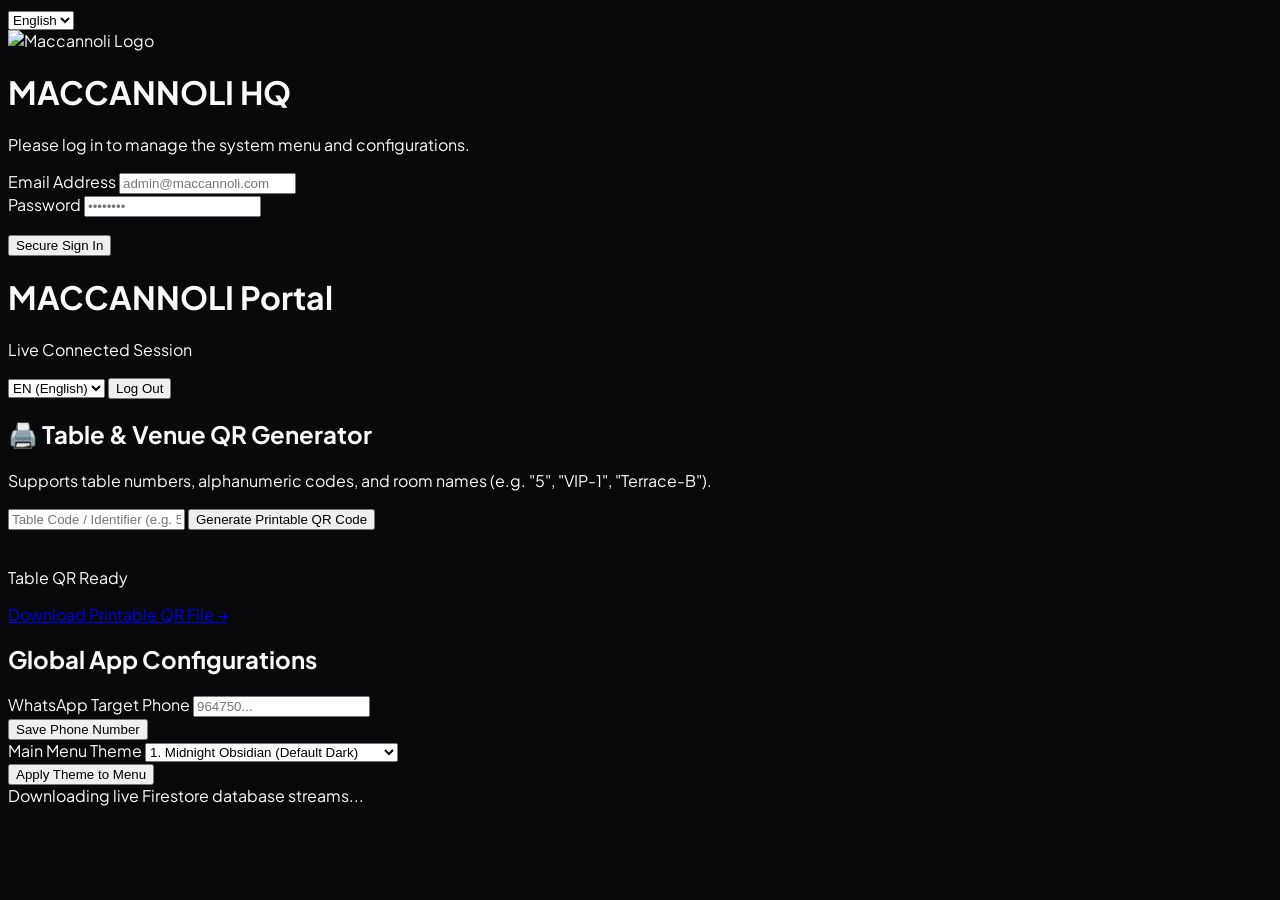
==== admin.html @ 26f7f6ad "Add files via upload" ====
<!DOCTYPE html>
<html lang="en">
<head>
    <meta charset="UTF-8">
    <meta name="viewport" content="width=device-width, initial-scale=1.0">
    <title>Maccannoli • Admin Control Center</title>
    <script src="https://cdn.jsdelivr.net/npm/@tailwindcss/browser@4"></script>
    <link rel="preconnect" href="https://fonts.googleapis.com">
    <link rel="preconnect" href="https://fonts.gstatic.com" crossorigin>
    <link href="https://fonts.googleapis.com/css2?family=Plus+Jakarta+Sans:wght@400;600;700;800&family=Noto+Kufi+Arabic:wght@400;600;800&display=swap" rel="stylesheet">
    <style>
        body { font-family: 'Plus Jakarta Sans', 'Noto Kufi Arabic', sans-serif; background-color: #09090b; color: #fafafa; }
        body[dir="rtl"] { text-align: right; }
        body[dir="rtl"] .text-left { text-align: right; }
        body[dir="rtl"] .text-right { text-align: left; }
    </style>
</head>
<body class="min-h-screen">

    <!-- Auth Overlay -->
    <div id="login-overlay" class="fixed inset-0 bg-zinc-950 flex items-center justify-center p-6 z-50">
        <div class="max-w-sm w-full bg-zinc-900 border border-zinc-800 p-8 rounded-3xl shadow-2xl">
            <div class="flex justify-end mb-2">
                <select id="login-lang-select" onchange="switchAdminLanguage(this.value)" class="bg-zinc-950 border border-zinc-800 text-xs font-bold text-yellow-400 rounded-lg px-2 py-1 outline-none cursor-pointer">
                    <option value="en">English</option>
                    <option value="ku">کوردی</option>
                    <option value="ar">العربية</option>
                </select>
            </div>
            <div class="mx-auto w-16 h-16 rounded-xl overflow-hidden border-2 border-zinc-800 mb-4">
                <img src="IMG_6187.png" alt="Maccannoli Logo" class="w-full h-full object-cover">
            </div>
            <h1 class="text-xl font-black text-yellow-400 tracking-wider mb-2 text-center" id="lbl-login-title">MACCANNOLI HQ</h1>
            <p class="text-xs text-zinc-400 mb-6 text-center" id="lbl-login-subtitle">Please log in to manage the system menu and configurations.</p>
            
            <div class="space-y-4">
                <div>
                    <label class="block text-[10px] uppercase tracking-wider text-zinc-400 mb-1 font-bold" id="lbl-email">Email Address</label>
                    <input type="email" id="login-email" class="w-full bg-zinc-950 border border-zinc-800 rounded-xl px-4 py-3 text-sm focus:outline-none focus:border-yellow-400 text-white" placeholder="admin@maccannoli.com">
                </div>
                <div>
                    <label class="block text-[10px] uppercase tracking-wider text-zinc-400 mb-1 font-bold" id="lbl-password">Password</label>
                    <input type="password" id="login-password" class="w-full bg-zinc-950 border border-zinc-800 rounded-xl px-4 py-3 text-sm focus:outline-none focus:border-yellow-400 text-white" placeholder="••••••••">
                </div>
                <p id="login-error" class="text-xs text-red-400 hidden text-center font-medium"></p>
                <button onclick="handleLogin()" id="login-btn" class="w-full bg-yellow-400 hover:bg-yellow-500 text-black font-extrabold py-3 rounded-xl text-xs tracking-wide transition cursor-pointer">
                    Secure Sign In
                </button>
            </div>
        </div>
    </div>

    <!-- Admin Dashboard Container -->
    <div id="admin-app" class="hidden p-4 md:p-8">
        <div class="max-w-4xl mx-auto">
            
            <header class="flex flex-col sm:flex-row justify-between items-start sm:items-center border-b border-zinc-800 pb-6 mb-8 gap-4">
                <div>
                    <h1 class="text-2xl font-black tracking-wide text-yellow-400" id="lbl-dash-title">MACCANNOLI Portal</h1>
                    <div class="flex items-center gap-2 mt-1">
                        <span class="h-2 w-2 rounded-full bg-green-500 animate-pulse"></span>
                        <p class="text-zinc-500 text-xs" id="lbl-dash-status">Live Connected Session</p>
                    </div>
                </div>
                <div class="flex items-center gap-3">
                    <select id="dash-lang-select" onchange="switchAdminLanguage(this.value)" class="bg-zinc-900 border border-zinc-800 text-xs font-bold text-yellow-400 rounded-xl px-3 py-2 outline-none cursor-pointer">
                        <option value="en">EN (English)</option>
                        <option value="ku">KU (کوردی)</option>
                        <option value="ar">AR (العربية)</option>
                    </select>
                    <button onclick="handleLogout()" id="lbl-logout-btn" class="bg-zinc-900 hover:bg-zinc-800 border border-zinc-800 text-zinc-400 hover:text-zinc-200 text-xs font-bold px-4 py-2 rounded-2xl transition cursor-pointer">
                        Log Out
                    </button>
                </div>
            </header>

            <!-- Table QR Generator -->
            <section class="bg-zinc-950 border border-zinc-900 p-6 rounded-3xl mb-8 space-y-4">
                <h2 class="text-sm font-black uppercase text-yellow-400 tracking-wider" id="lbl-qr-head">🖨️ Table & Venue QR Generator</h2>
                <p class="text-xs text-zinc-500" id="lbl-qr-desc">Supports table numbers, alphanumeric codes, and room names (e.g. "5", "VIP-1", "Terrace-B").</p>
                <div class="flex flex-col sm:flex-row items-center gap-4">
                    <input type="text" id="qr-table-num" placeholder="Table Code / Identifier (e.g. 5 or VIP-1)" class="bg-zinc-900 border border-zinc-800 rounded-xl px-4 py-2.5 text-xs font-bold text-white outline-none w-full sm:w-64">
                    <button onclick="generateTableQR()" id="lbl-qr-gen-btn" class="bg-yellow-400 hover:bg-yellow-500 text-black font-extrabold text-xs px-4 py-2.5 rounded-xl transition cursor-pointer w-full sm:w-auto">Generate Printable QR Code</button>
                </div>
                <div id="qr-display-box" class="hidden items-center gap-4 bg-zinc-900 border border-zinc-800 p-4 rounded-2xl">
                    <img id="qr-image" src="" class="w-24 h-24 rounded-lg bg-white p-1">
                    <div>
                        <p class="text-xs font-bold text-white mb-1" id="qr-title-text">Table QR Ready</p>
                        <p class="text-[11px] text-zinc-400 mb-2" id="qr-url-text"></p>
                        <a id="qr-download-btn" href="#" target="_blank" class="text-[11px] font-bold text-yellow-400 hover:underline">Download Printable QR File →</a>
                    </div>
                </div>
            </section>

            <!-- Global Configurations -->
            <section class="bg-zinc-950 border border-zinc-900 p-6 rounded-3xl mb-8 space-y-4">
                <h2 class="text-sm font-black uppercase text-yellow-400 tracking-wider" id="lbl-cfg-head">Global App Configurations</h2>
                <div class="grid grid-cols-1 md:grid-cols-2 gap-4">
                    <div class="bg-zinc-900 border border-zinc-800 p-4 rounded-2xl flex flex-col justify-between gap-3">
                        <div>
                            <label class="block text-[10px] uppercase font-bold tracking-wider text-zinc-400 mb-1" id="lbl-wa-num">WhatsApp Target Phone</label>
                            <input type="text" id="wa-input" class="bg-zinc-950 border border-zinc-800 rounded-xl px-3 py-2 text-xs font-bold text-white outline-none w-full" placeholder="964750...">
                        </div>
                        <button onclick="updateWhatsAppNumber()" id="lbl-save-wa-btn" class="bg-yellow-400 hover:bg-yellow-500 text-black font-extrabold text-xs px-4 py-2 rounded-xl transition cursor-pointer w-full">Save Phone Number</button>
                    </div>

                    <div class="bg-zinc-900 border border-zinc-800 p-4 rounded-2xl flex flex-col justify-between gap-3">
                        <div>
                            <label class="block text-[10px] uppercase font-bold tracking-wider text-zinc-400 mb-1" id="lbl-theme-head">Main Menu Theme</label>
                            <select id="theme-input" class="bg-zinc-950 border border-zinc-800 text-white text-xs font-bold rounded-xl px-3 py-2 outline-none w-full cursor-pointer">
                                <option value="default">1. Midnight Obsidian (Default Dark)</option>
                                <option value="amber">2. Warm Luxury (Amber & Espresso)</option>
                                <option value="rose">3. Earthy Rose Gold (Deep Rose)</option>
                                <option value="matcha">4. Organic Matcha (Sage Green)</option>
                                <option value="nordic">5. Nordic Slate (Deep Ice Blue)</option>
                                <option value="coral">6. Sunset Coral (Warm Maroon & Pink)</option>
                                <option value="cyberpunk">7. Neon Cyberpunk (Electric Cyan)</option>
                                <option value="light">8. Minimalist Light (Clean White)</option>
                                <option value="espresso">9. Velvet Espresso (Caramel & Roast)</option>
                                <option value="lavender">10. Royal Lavender (Deep Violet)</option>
                            </select>
                        </div>
                        <button onclick="updateThemeChoice()" id="lbl-save-theme-btn" class="bg-yellow-400 hover:bg-yellow-500 text-black font-extrabold text-xs px-4 py-2 rounded-xl transition cursor-pointer w-full">Apply Theme to Menu</button>
                    </div>
                </div>
            </section>

            <div id="loading-fallback" class="text-center py-12 bg-zinc-950 border border-zinc-900 rounded-3xl text-zinc-500 text-sm font-semibold">
                Downloading live Firestore database streams...
            </div>

            <main id="admin-main-container" class="space-y-6 hidden"></main>

        </div>
    </div>

    <!-- Firebase Engine Modules -->
    <script type="module">
        import { initializeApp } from "https://www.gstatic.com/firebasejs/10.7.1/firebase-app.js";
        import { getFirestore, collection, getDocs, doc, getDoc, updateDoc, setDoc } from "https://www.gstatic.com/firebasejs/10.7.1/firebase-firestore.js";
        import { getStorage, ref, uploadBytes, getDownloadURL } from "https://www.gstatic.com/firebasejs/10.7.1/firebase-storage.js";
        import { getAuth, signInWithEmailAndPassword, signOut, onAuthStateChanged } from "https://www.gstatic.com/firebasejs/10.7.1/firebase-auth.js";

        const firebaseConfig = {
            apiKey: "AIzaSyDpMpNyWRP3u6h4N4o2QPpWJ4cbvHtSrvM",
            authDomain: "maccannoli-83c54.firebaseapp.com",
            projectId: "maccannoli-83c54",
            storageBucket: "maccannoli-83c54.firebasestorage.app",
            messagingSenderId: "199923494866",
            appId: "1:199923494866:web:69bd2235d45fccce03220b",
            measurementId: "G-EEMGQ3718G"
        };

        const app = initializeApp(firebaseConfig);
        const db = getFirestore(app);
        const storage = getStorage(app);
        const auth = getAuth(app);

        window.firebaseDB = db;
        window.firebaseStorage = storage;
        window.storageRef = ref;
        window.storageUploadBytes = uploadBytes;
        window.storageGetDownloadURL = getDownloadURL;

        window.firestoreGetDocs = getDocs;
        window.firestoreCollection = collection;
        window.firestoreDoc = doc;
        window.firestoreGetDoc = getDoc;
        window.firestoreUpdateDoc = updateDoc;
        window.firestoreSetDoc = setDoc;

        onAuthStateChanged(auth, (user) => {
            const overlay = document.getElementById("login-overlay");
            const appWrapper = document.getElementById("admin-app");

            if (user) {
                overlay.classList.add("hidden");
                appWrapper.classList.remove("hidden");
                loadAdminDashboardData();
            } else {
                overlay.classList.remove("hidden");
                appWrapper.classList.add("hidden");
                document.getElementById("admin-main-container").classList.add("hidden");
                document.getElementById("loading-fallback").style.display = "block";
            }
        });

        window.handleLogin = async () => {
            const email = document.getElementById("login-email").value.trim();
            const pass = document.getElementById("login-password").value;
            const errBox = document.getElementById("login-error");
            const btn = document.getElementById("login-btn");

            errBox.classList.add("hidden");
            if(!email || !pass) return;

            btn.disabled = true;
            btn.textContent = adminLangPack[currentAdminLang].verifyingToken;

            try {
                await signInWithEmailAndPassword(auth, email, pass);
            } catch (error) {
                errBox.textContent = adminLangPack[currentAdminLang].loginError;
                errBox.classList.remove("hidden");
            } finally {
                btn.disabled = false;
                btn.textContent = adminLangPack[currentAdminLang].loginBtn;
            }
        };

        window.handleLogout = () => signOut(auth);
    </script>

    <script>
        const adminLangPack = {
            en: {
                dir: "ltr",
                loginTitle: "MACCANNOLI HQ",
                loginSub: "Please log in to manage the system menu and configurations.",
                emailLbl: "Email Address",
                passLbl: "Password",
                loginBtn: "Secure Sign In",
                verifyingToken: "Verifying Token...",
                loginError: "Access Denied: Invalid credentials.",
                dashTitle: "MACCANNOLI Portal",
                dashStatus: "Live Connected Session",
                logoutBtn: "Log Out",
                qrHead: "🖨️ Table & Venue QR Generator",
                qrDesc: "Supports table numbers, alphanumeric codes, and room names (e.g. '5', 'VIP-1', 'Terrace-B').",
                qrInputPlace: "Table Code / Identifier (e.g. 5 or VIP-1)",
                qrGenBtn: "Generate Printable QR Code",
                qrTitleReady: "Table QR Ready",
                qrDlBtn: "Download Printable QR File →",
                cfgHead: "Global App Configurations",
                waNumLbl: "WhatsApp Target Phone",
                saveWaBtn: "Save Phone Number",
                themeHeadLbl: "Main Menu Theme",
                saveThemeBtn: "Apply Theme to Menu",
                loadingStreams: "Downloading live Firestore database streams...",
                sortOrderLbl: "Sort Order",
                addItemBtn: "+ Add Item",
                addNewItemHead: "Add New Item to",
                enNamePlace: "English Name",
                kuNamePlace: "Kurdish Name",
                arNamePlace: "Arabic Name",
                pricePlace: "Price (IQD)",
                enDescPlace: "English Description",
                kuDescPlace: "Kurdish Description",
                arDescPlace: "Arabic Description",
                tagsPlace: "Tags comma separated (e.g. Vegan, Nuts)",
                cancelBtn: "Cancel",
                saveItemBtn: "Save Item",
                thItemName: "Item Name",
                thPrice: "Price (IQD)",
                thControls: "Stock & Visibility Controls",
                thActions: "Actions",
                badgeHidden: "👁️ Hidden",
                inStock: "In Stock",
                soldOut: "Sold Out",
                hide: "Hide",
                unhide: "Unhide",
                deleteBtn: "Delete",
                deleteConfirm: "Permanently delete",
                alertValidPrice: "English Name and valid Price required.",
                alertWaSaved: "WhatsApp Target saved!",
                alertThemeSaved: "Theme updated!",
                alertQrEnterTable: "Please enter a table number or code."
            },
            ku: {
                dir: "rtl",
                loginTitle: "داشبۆردی ماکانۆلی",
                loginSub: "تکایە بچۆ ژوورەوە بۆ بەڕێوەبردنی مێنیو و ڕێکخستنەکان.",
                emailLbl: "ئیمەیڵ",
                passLbl: "وشەی تێپەڕ",
                loginBtn: "چوونە ژوورەوە",
                verifyingToken: "پشکنینی زانیارییەکان...",
                loginError: "ڕێگەنەدرا: ئیمەیڵ یان وشەی تێپەڕ هەڵەیە.",
                dashTitle: "پۆڕتاڵی ماکانۆلی",
                dashStatus: "پەیوەندی ڕاستەوخۆ چالاکە",
                logoutBtn: "چوونەدەرەوە",
                qrHead: "🖨️ دروستکەری QR بۆ مێزەکان",
                qrDesc: "پشتیوانی ژمارەی مێز، کۆد و ناوی شوێنەکان دەکات (بۆ نموونە: '5', 'VIP-1', 'تەراس').",
                qrInputPlace: "ژمارە یان کۆدی مێز (بۆ نموونە 5 یان VIP-1)",
                qrGenBtn: "دروستکردنی کۆدی QR",
                qrTitleReady: "کۆدی QR ئامادەیە",
                qrDlBtn: "داگرتنی پەڕگەی QR بۆ چاپ →",
                cfgHead: "ڕێکخستنە گشتییەکان",
                waNumLbl: "ژمارەی واتسئەپی وەرگرتنی داواکاری",
                saveWaBtn: "پاشەکەوتکردنی ژمارە",
                themeHeadLbl: "ڕووکاری مێنیوی سەرەکی",
                saveThemeBtn: "جێبەجێکردنی ڕووکار",
                loadingStreams: "داگرتنی زانیارییەکان لە بنکەی دراوە...",
                sortOrderLbl: "ڕیزبەندی",
                addItemBtn: "+ زیادرکردنی بابەت",
                addNewItemHead: "زیادکردنی بابەتی نوێ بۆ",
                enNamePlace: "ناوی ئینگلیزی",
                kuNamePlace: "ناوی کوردی",
                arNamePlace: "ناوی عەرەبی",
                pricePlace: "نرخ (IQD)",
                enDescPlace: "پێناسی ئینگلیزی",
                kuDescPlace: "پێناسی کوردی",
                arDescPlace: "پێناسی عەرەبی",
                tagsPlace: "تاگەکان بە کۆما جیابکەرەوە (بۆ نموونە: تایبەت، بەتام)",
                cancelBtn: "پەشیمانبوونەوە",
                saveItemBtn: "پاشەکەوتکردنی بابەت",
                thItemName: "ناوی بابەت",
                thPrice: "نرخ (IQD)",
                thControls: "بەڕێوەبردنی بەردەستبوون و شاردنەوە",
                thActions: "کردارەکان",
                badgeHidden: "👁️ شاراوەیە",
                inStock: "بەردەستە",
                soldOut: "تەواوبوو",
                hide: "شاردنەوە",
                unhide: "دەرخستنەوە",
                deleteBtn: "سڕینەوە",
                deleteConfirm: "ئایا دڵنیایت لە سڕینەوەی",
                alertValidPrice: "ناوی ئینگلیزی و نرخی دروست پێویستە.",
                alertWaSaved: "ژمارەی واتسئەپ پاشەکەوت کرا!",
                alertThemeSaved: "ڕووکار نوێکرایەوە!",
                alertQrEnterTable: "تکایە ژمارە یان کۆدی مێز بنووسە."
            },
            ar: {
                dir: "rtl",
                loginTitle: "لوحة تحكم ماكانولي",
                loginSub: "يرجى تسجيل الدخول لإدارة القائمة والإعدادات.",
                emailLbl: "البريد الإلكتروني",
                passLbl: "كلمة المرور",
                loginBtn: "تسجيل الدخول",
                verifyingToken: "جاري التحقق...",
                loginError: "تم رفض الوصول: البيانات غير صحيحة.",
                dashTitle: "بوابة ماكانولي",
                dashStatus: "الجلسة متصلة حالياً",
                logoutBtn: "تسجيل الخروج",
                qrHead: "🖨️ مولد رمز QR للطاولات",
                qrDesc: "يدعم أرقام الطاولات، الأكواد، وأسماء المناطق (مثال: '5'، 'VIP-1'، 'الشرفة').",
                qrInputPlace: "رمز أو رقم الطاولة (مثال: 5 أو VIP-1)",
                qrGenBtn: "إنشاء رمز QR للطباعة",
                qrTitleReady: "رمز QR جاهز",
                qrDlBtn: "تحميل ملف QR للطباعة ←",
                cfgHead: "الإعدادات العامة للبرنامج",
                waNumLbl: "رقم الواتساب لاستلام الطلبات",
                saveWaBtn: "حفظ رقم الهاتف",
                themeHeadLbl: "مظهر القائمة الرئيسية",
                saveThemeBtn: "تطبيق المظهر على القائمة",
                loadingStreams: "جاري تحميل البيانات الحية...",
                sortOrderLbl: "الترتيب",
                addItemBtn: "+ إضافة صنف",
                addNewItemHead: "إضافة صنف جديد إلى",
                enNamePlace: "الاسم بالإنجليزية",
                kuNamePlace: "الاسم بالكردية",
                arNamePlace: "الاسم بالعربية",
                pricePlace: "السعر (د.ع)",
                enDescPlace: "الوصف بالإنجليزية",
                kuDescPlace: "الوصف بالكردية",
                arDescPlace: "الوصف بالعربية",
                tagsPlace: "العلامات مفصولة بفواصل (مثال: نباتي، مكسرات)",
                cancelBtn: "إلغاء",
                saveItemBtn: "حفظ الصنف",
                thItemName: "اسم الصنف",
                thPrice: "السعر (د.ع)",
                thControls: "التحكم بالتوفر والظهور",
                thActions: "الإجراءات",
                badgeHidden: "👁️ مخفي",
                inStock: "متوفر",
                soldOut: "نفذت الكمية",
                hide: "إخفاء",
                unhide: "إظهار",
                deleteBtn: "حذف",
                deleteConfirm: "هل أنت تأكد من حذف",
                alertValidPrice: "الاسم بالإنجليزية والسعر مطلوبان.",
                alertWaSaved: "تم حفظ رقم الواتساب!",
                alertThemeSaved: "تم تحديث المظهر!",
                alertQrEnterTable: "يرجى أدخال رقم أو رمز الطاولة."
            }
        };

        let currentAdminLang = 'en';
        let localDashboardCategories = [];

        function switchAdminLanguage(lang) {
            currentAdminLang = lang;
            const pack = adminLangPack[lang];

            document.body.setAttribute("dir", pack.dir);
            document.getElementById("login-lang-select").value = lang;
            document.getElementById("dash-lang-select").value = lang;

            document.getElementById("lbl-login-title").textContent = pack.loginTitle;
            document.getElementById("lbl-login-subtitle").textContent = pack.loginSub;
            document.getElementById("lbl-email").textContent = pack.emailLbl;
            document.getElementById("lbl-password").textContent = pack.passLbl;
            document.getElementById("login-btn").textContent = pack.loginBtn;

            document.getElementById("lbl-dash-title").textContent = pack.dashTitle;
            document.getElementById("lbl-dash-status").textContent = pack.dashStatus;
            document.getElementById("lbl-logout-btn").textContent = pack.logoutBtn;

            document.getElementById("lbl-qr-head").textContent = pack.qrHead;
            document.getElementById("lbl-qr-desc").textContent = pack.qrDesc;
            document.getElementById("qr-table-num").placeholder = pack.qrInputPlace;
            document.getElementById("lbl-qr-gen-btn").textContent = pack.qrGenBtn;
            document.getElementById("qr-download-btn").textContent = pack.qrDlBtn;

            document.getElementById("lbl-cfg-head").textContent = pack.cfgHead;
            document.getElementById("lbl-wa-num").textContent = pack.waNumLbl;
            document.getElementById("lbl-save-wa-btn").textContent = pack.saveWaBtn;
            document.getElementById("lbl-theme-head").textContent = pack.themeHeadLbl;
            document.getElementById("lbl-save-theme-btn").textContent = pack.saveThemeBtn;
            document.getElementById("loading-fallback").textContent = pack.loadingStreams;

            if (localDashboardCategories.length > 0) {
                renderAdminControlInterface();
            }
        }

        async function loadAdminDashboardData() {
            try {
                const configDocRef = window.firestoreDoc(window.firebaseDB, "settings", "config");
                const configSnap = await window.firestoreGetDoc(configDocRef);
                if (configSnap.exists()) {
                    const data = configSnap.data();
                    document.getElementById("wa-input").value = data.whatsapp_phone || "";
                    document.getElementById("theme-input").value = data.theme || "default";
                }

                const querySnapshot = await window.firestoreGetDocs(window.firestoreCollection(window.firebaseDB, "categories"));
                let categoriesList = [];
                querySnapshot.forEach((doc) => {
                    categoriesList.push({ docId: doc.id, ...doc.data() });
                });

                categoriesList.sort((a, b) => (a.order || 0) - (b.order || 0));
                localDashboardCategories = categoriesList;

                switchAdminLanguage(currentAdminLang);
            } catch (error) {
                console.error("Dashboard failed to retrieve dataset nodes:", error);
            }
        }

        function renderAdminControlInterface() {
            document.getElementById("loading-fallback").style.display = "none";
            const mainContainer = document.getElementById("admin-main-container");
            mainContainer.innerHTML = "";
            mainContainer.classList.remove("hidden");

            const pack = adminLangPack[currentAdminLang];

            localDashboardCategories.forEach((category, catIndex) => {
                const catBox = document.createElement("section");
                catBox.className = "bg-zinc-950 border border-zinc-900 rounded-3xl p-6 shadow-xl mb-6";

                const categoryDisplayName = currentAdminLang === 'ku' ? (category.name_ku || category.name_en) : (currentAdminLang === 'ar' ? (category.name_ar || category.name_en) : category.name_en);

                let headerBlock = `
                    <div class="flex flex-col sm:flex-row items-start sm:items-center justify-between border-b border-zinc-900 pb-4 mb-4 gap-4">
                        <div class="flex items-center gap-3">
                            ${category.image ? `<img src="${category.image}" class="w-10 h-10 rounded-xl object-cover border border-zinc-800">` : ""}
                            <div>
                                <h2 class="text-base font-black text-white">${categoryDisplayName} <span class="text-zinc-600 text-xs font-normal">(${category.docId})</span></h2>
                                <p class="text-xs text-zinc-500">${category.name_en} • ${category.name_ar || ''} • ${category.name_ku || ''}</p>
                            </div>
                        </div>
                        <div class="flex items-center gap-2">
                            <label class="text-[10px] text-zinc-500 uppercase font-bold">${pack.sortOrderLbl}</label>
                            <input type="number" value="${category.order || 0}" onchange="updateCategoryOrder(${catIndex}, this.value)" class="w-12 bg-zinc-900 border border-zinc-800 text-xs font-bold text-yellow-400 text-center rounded-lg py-1">
                            <button onclick="toggleNewItemForm('${category.docId}')" class="bg-zinc-900 hover:bg-zinc-800 text-yellow-400 font-bold text-xs px-3 py-1.5 rounded-xl border border-zinc-800 transition cursor-pointer">
                                ${pack.addItemBtn}
                            </button>
                        </div>
                    </div>`;

                let newItemFormBlock = `
                    <div id="form-new-${category.docId}" class="hidden bg-zinc-900/40 border border-zinc-900 rounded-2xl p-4 mb-4 space-y-3">
                        <p class="text-[11px] uppercase font-bold tracking-wider text-yellow-400/80">${pack.addNewItemHead} ${categoryDisplayName}</p>
                        <div class="grid grid-cols-1 sm:grid-cols-4 gap-2">
                            <input type="text" id="add-en-${category.docId}" placeholder="${pack.enNamePlace}" class="bg-zinc-950 border border-zinc-800 rounded-lg px-3 py-1.5 text-xs text-white outline-none">
                            <input type="text" id="add-ku-${category.docId}" placeholder="${pack.kuNamePlace}" class="bg-zinc-950 border border-zinc-800 rounded-lg px-3 py-1.5 text-xs text-white outline-none text-right">
                            <input type="text" id="add-ar-${category.docId}" placeholder="${pack.arNamePlace}" class="bg-zinc-950 border border-zinc-800 rounded-lg px-3 py-1.5 text-xs text-white outline-none text-right">
                            <input type="number" id="add-price-${category.docId}" placeholder="${pack.pricePlace}" class="bg-zinc-950 border border-zinc-800 rounded-lg px-3 py-1.5 text-xs text-yellow-400 font-bold outline-none">
                        </div>
                        <div class="grid grid-cols-1 sm:grid-cols-3 gap-2">
                            <input type="text" id="add-desc-en-${category.docId}" placeholder="${pack.enDescPlace}" class="bg-zinc-950 border border-zinc-800 rounded-lg px-3 py-1.5 text-xs text-white outline-none">
                            <input type="text" id="add-desc-ku-${category.docId}" placeholder="${pack.kuDescPlace}" class="bg-zinc-950 border border-zinc-800 rounded-lg px-3 py-1.5 text-xs text-white outline-none text-right">
                            <input type="text" id="add-desc-ar-${category.docId}" placeholder="${pack.arDescPlace}" class="bg-zinc-950 border border-zinc-800 rounded-lg px-3 py-1.5 text-xs text-white outline-none text-right">
                        </div>
                        <input type="text" id="add-tags-${category.docId}" placeholder="${pack.tagsPlace}" class="bg-zinc-950 border border-zinc-800 rounded-lg px-3 py-1.5 text-xs text-white outline-none w-full">
                        <div class="flex justify-end gap-2 text-xs">
                            <button onclick="toggleNewItemForm('${category.docId}')" class="bg-transparent text-zinc-500 px-3 py-1.5 rounded-lg">${pack.cancelBtn}</button>
                            <button onclick="submitNewItem('${catIndex}', '${category.docId}')" class="bg-yellow-400 text-black font-extrabold px-4 py-1.5 rounded-lg">${pack.saveItemBtn}</button>
                        </div>
                    </div>`;

                let itemsTableBlock = `<div class="overflow-x-auto"><table class="w-full text-left border-collapse text-xs">
                    <thead>
                        <tr class="border-b border-zinc-900 text-zinc-500 uppercase tracking-wider font-bold">
                            <th class="py-2 pr-2">${pack.thItemName}</th>
                            <th class="py-2 pr-2 w-28">${pack.thPrice}</th>
                            <th class="py-2 text-center w-64">${pack.thControls}</th>
                            <th class="py-2 text-center w-24">${pack.thActions}</th>
                        </tr>
                    </thead>
                    <tbody>`;

                if (category.items && Array.isArray(category.items)) {
                    category.items.forEach((item, itemIndex) => {
                        const isSoldOut = item.outOfStock === true;
                        const isHidden = item.hidden === true;

                        const itemPrimaryName = currentAdminLang === 'ku' ? (item.name_ku || item.name_en) : (currentAdminLang === 'ar' ? (item.name_ar || item.name_en) : item.name_en);
                        const itemDesc = currentAdminLang === 'ku' ? (item.desc_ku || item.desc_en) : (currentAdminLang === 'ar' ? (item.desc_ar || item.desc_en) : item.desc_en);

                        itemsTableBlock += `
                            <tr class="border-b border-zinc-900/50 hover:bg-zinc-900/20 ${isHidden ? 'opacity-40' : ''}">
                                <td class="py-3 pr-2">
                                    <div class="flex items-center gap-2">
                                        <p class="font-semibold text-zinc-200">${itemPrimaryName}</p>
                                        ${isHidden ? `<span class="bg-purple-500/20 text-purple-400 font-bold text-[9px] px-1.5 py-0.5 rounded border border-purple-500/30">${pack.badgeHidden}</span>` : ''}
                                    </div>
                                    <p class="text-[10px] text-zinc-500">${itemDesc || ''}</p>
                                </td>
                                <td class="py-3 pr-2">
                                    <input type="number" value="${item.price}" 
                                        onchange="updateItemPrice(${catIndex}, ${itemIndex}, this.value)" 
                                        class="w-full bg-zinc-900 border border-zinc-800 rounded-lg px-2 py-1 text-yellow-400 font-bold outline-none">
                                </td>
                                <td class="py-3 text-center flex justify-center items-center gap-1.5">
                                    <button onclick="toggleSoldOutStatus(${catIndex}, ${itemIndex}, ${isSoldOut})" 
                                        class="px-2.5 py-1 rounded-md text-[10px] font-black uppercase transition ${isSoldOut ? 'bg-red-500/20 text-red-400 border border-red-500/30' : 'bg-green-500/10 text-green-400 border border-green-500/20'}">
                                        ${isSoldOut ? pack.soldOut : pack.inStock}
                                    </button>
                                    <button onclick="toggleItemVisibility(${catIndex}, ${itemIndex}, ${isHidden})" 
                                        class="px-2.5 py-1 rounded-md text-[10px] font-black uppercase transition ${isHidden ? 'bg-purple-500/20 text-purple-300 border border-purple-500/30' : 'bg-zinc-800 text-zinc-300 border border-zinc-700'}">
                                        ${isHidden ? pack.unhide : pack.hide}
                                    </button>
                                </td>
                                <td class="py-3 text-center">
                                    <button onclick="deleteItemRow(${catIndex}, ${itemIndex}, '${item.name_en.replace(/'/g, "\\'")}')" 
                                        class="px-2 py-1 rounded-md text-[10px] font-black uppercase border border-red-900/40 bg-zinc-950 text-red-500 hover:bg-red-950/80 transition">
                                        ${pack.deleteBtn}
                                    </button>
                                </td>
                            </tr>`;
                    });
                }

                itemsTableBlock += `</tbody></table></div>`;
                catBox.innerHTML = headerBlock + newItemFormBlock + itemsTableBlock;
                mainContainer.appendChild(catBox);
            });
        }

        function toggleNewItemForm(docId) {
            document.getElementById(`form-new-${docId}`).classList.toggle("hidden");
        }

        async function submitNewItem(catIndex, docId) {
            const pack = adminLangPack[currentAdminLang];
            const targetCat = localDashboardCategories[catIndex];
            const nameEn = document.getElementById(`add-en-${docId}`).value.trim();
            const nameKu = document.getElementById(`add-ku-${docId}`).value.trim();
            const nameAr = document.getElementById(`add-ar-${docId}`).value.trim();
            const priceVal = parseFloat(document.getElementById(`add-price-${docId}`).value);
            
            const descEn = document.getElementById(`add-desc-en-${docId}`).value.trim();
            const descKu = document.getElementById(`add-desc-ku-${docId}`).value.trim();
            const descAr = document.getElementById(`add-desc-ar-${docId}`).value.trim();
            const tagsRaw = document.getElementById(`add-tags-${docId}`).value.trim();

            if (!nameEn || isNaN(priceVal)) return alert(pack.alertValidPrice);

            const tagsArray = tagsRaw ? tagsRaw.split(",").map(t => t.trim()) : [];

            const newItem = {
                name_en: nameEn, name_ku: nameKu || nameEn, name_ar: nameAr || nameEn,
                price: priceVal, 
                desc_en: descEn, desc_ku: descKu || descEn, desc_ar: descAr || descEn,
                tags: tagsArray, outOfStock: false, hidden: false
            };

            if(!targetCat.items) targetCat.items = [];
            targetCat.items.push(newItem);

            const docRef = window.firestoreDoc(window.firebaseDB, "categories", docId);
            await window.firestoreUpdateDoc(docRef, { items: targetCat.items });
            renderAdminControlInterface();
        }

        async function toggleSoldOutStatus(catIndex, itemIndex, currentStatus) {
            const targetCat = localDashboardCategories[catIndex];
            targetCat.items[itemIndex].outOfStock = !currentStatus;

            const docRef = window.firestoreDoc(window.firebaseDB, "categories", targetCat.docId);
            await window.firestoreUpdateDoc(docRef, { items: targetCat.items });
            renderAdminControlInterface();
        }

        async function toggleItemVisibility(catIndex, itemIndex, currentHiddenState) {
            const targetCat = localDashboardCategories[catIndex];
            targetCat.items[itemIndex].hidden = !currentHiddenState;

            const docRef = window.firestoreDoc(window.firebaseDB, "categories", targetCat.docId);
            await window.firestoreUpdateDoc(docRef, { items: targetCat.items });
            renderAdminControlInterface();
        }

        async function updateCategoryOrder(catIndex, newOrder) {
            const targetCat = localDashboardCategories[catIndex];
            const orderVal = parseInt(newOrder) || 0;
            targetCat.order = orderVal;

            const docRef = window.firestoreDoc(window.firebaseDB, "categories", targetCat.docId);
            await window.firestoreUpdateDoc(docRef, { order: orderVal });
        }

        async function deleteItemRow(catIndex, itemIndex, itemName) {
            const pack = adminLangPack[currentAdminLang];
            if (confirm(`${pack.deleteConfirm} "${itemName}"?`)) {
                const targetCat = localDashboardCategories[catIndex];
                targetCat.items.splice(itemIndex, 1);
                const docRef = window.firestoreDoc(window.firebaseDB, "categories", targetCat.docId);
                await window.firestoreUpdateDoc(docRef, { items: targetCat.items });
                renderAdminControlInterface();
            }
        }

        async function updateWhatsAppNumber() {
            const pack = adminLangPack[currentAdminLang];
            const val = document.getElementById("wa-input").value.trim();
            const configDocRef = window.firestoreDoc(window.firebaseDB, "settings", "config");
            await window.firestoreSetDoc(configDocRef, { whatsapp_phone: val }, { merge: true });
            alert(pack.alertWaSaved);
        }

        async function updateThemeChoice() {
            const pack = adminLangPack[currentAdminLang];
            const selectedTheme = document.getElementById("theme-input").value;
            const configDocRef = window.firestoreDoc(window.firebaseDB, "settings", "config");
            await window.firestoreSetDoc(configDocRef, { theme: selectedTheme }, { merge: true });
            alert(pack.alertThemeSaved);
        }

        async function updateItemPrice(catIndex, itemIndex, newPrice) {
            const targetCat = localDashboardCategories[catIndex];
            targetCat.items[itemIndex].price = parseFloat(newPrice) || 0;
            const docRef = window.firestoreDoc(window.firebaseDB, "categories", targetCat.docId);
            await window.firestoreUpdateDoc(docRef, { items: targetCat.items });
        }

        function generateTableQR() {
            const pack = adminLangPack[currentAdminLang];
            const rawIdentifier = document.getElementById("qr-table-num").value.trim();
            if(!rawIdentifier) return alert(pack.alertQrEnterTable);

            const fullUrl = `${window.location.origin}/index.html?table=${encodeURIComponent(rawIdentifier)}`;
            const qrApiUrl = `https://api.qrserver.com/v1/create-qr-code/?size=300x300&data=${encodeURIComponent(fullUrl)}`;

            document.getElementById("qr-image").src = qrApiUrl;
            document.getElementById("qr-title-text").textContent = `${pack.qrTitleReady} (${rawIdentifier})`;
            document.getElementById("qr-url-text").textContent = fullUrl;
            document.getElementById("qr-download-btn").href = qrApiUrl;
            document.getElementById("qr-display-box").classList.remove("hidden");
            document.getElementById("qr-display-box").classList.add("flex");
        }
    </script>
</body>
</html>
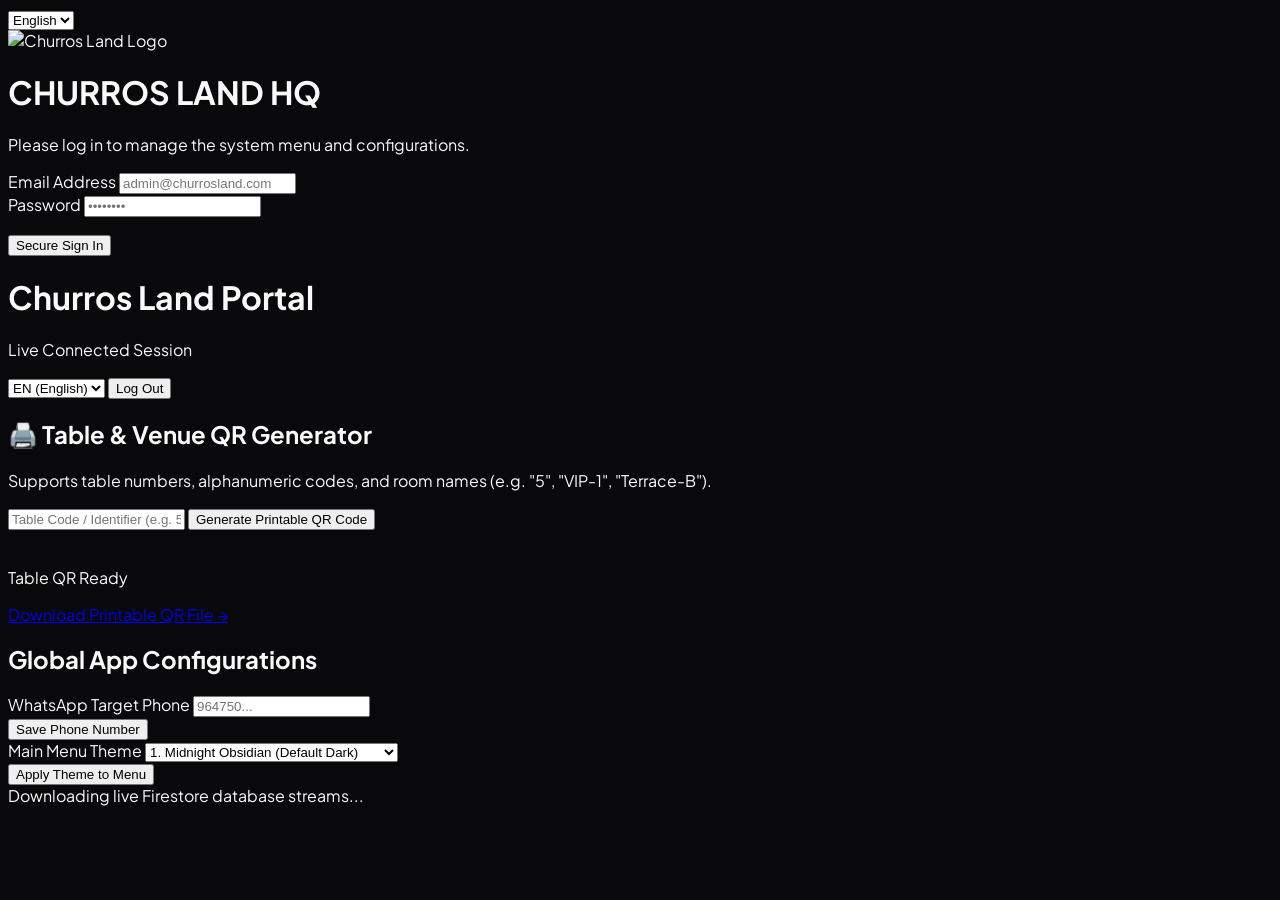
==== commit 6aade48c: "Update branding from Maccannoli to Churros Land" ====
--- a/admin.html
+++ b/admin.html
@@ -3,7 +3,7 @@
 <head>
     <meta charset="UTF-8">
     <meta name="viewport" content="width=device-width, initial-scale=1.0">
-    <title>Maccannoli • Admin Control Center</title>
+    <title>Churros Land • Admin Control Center</title>
     <script src="https://cdn.jsdelivr.net/npm/@tailwindcss/browser@4"></script>
     <link rel="preconnect" href="https://fonts.googleapis.com">
     <link rel="preconnect" href="https://fonts.gstatic.com" crossorigin>
@@ -28,15 +28,15 @@
                 </select>
             </div>
             <div class="mx-auto w-16 h-16 rounded-xl overflow-hidden border-2 border-zinc-800 mb-4">
-                <img src="IMG_6187.png" alt="Maccannoli Logo" class="w-full h-full object-cover">
+                <img src="IMG_6187.png" alt="Churros Land Logo" class="w-full h-full object-cover">
             </div>
-            <h1 class="text-xl font-black text-yellow-400 tracking-wider mb-2 text-center" id="lbl-login-title">MACCANNOLI HQ</h1>
+            <h1 class="text-xl font-black text-yellow-400 tracking-wider mb-2 text-center" id="lbl-login-title">CHURROS LAND HQ</h1>
             <p class="text-xs text-zinc-400 mb-6 text-center" id="lbl-login-subtitle">Please log in to manage the system menu and configurations.</p>
             
             <div class="space-y-4">
                 <div>
                     <label class="block text-[10px] uppercase tracking-wider text-zinc-400 mb-1 font-bold" id="lbl-email">Email Address</label>
-                    <input type="email" id="login-email" class="w-full bg-zinc-950 border border-zinc-800 rounded-xl px-4 py-3 text-sm focus:outline-none focus:border-yellow-400 text-white" placeholder="admin@maccannoli.com">
+                    <input type="email" id="login-email" class="w-full bg-zinc-950 border border-zinc-800 rounded-xl px-4 py-3 text-sm focus:outline-none focus:border-yellow-400 text-white" placeholder="admin@churrosland.com">
                 </div>
                 <div>
                     <label class="block text-[10px] uppercase tracking-wider text-zinc-400 mb-1 font-bold" id="lbl-password">Password</label>
@@ -56,7 +56,7 @@
             
             <header class="flex flex-col sm:flex-row justify-between items-start sm:items-center border-b border-zinc-800 pb-6 mb-8 gap-4">
                 <div>
-                    <h1 class="text-2xl font-black tracking-wide text-yellow-400" id="lbl-dash-title">MACCANNOLI Portal</h1>
+                    <h1 class="text-2xl font-black tracking-wide text-yellow-400" id="lbl-dash-title">Churros Land Portal</h1>
                     <div class="flex items-center gap-2 mt-1">
                         <span class="h-2 w-2 rounded-full bg-green-500 animate-pulse"></span>
                         <p class="text-zinc-500 text-xs" id="lbl-dash-status">Live Connected Session</p>
@@ -215,14 +215,14 @@
         const adminLangPack = {
             en: {
                 dir: "ltr",
-                loginTitle: "MACCANNOLI HQ",
+                loginTitle: "CHURROS LAND HQ",
                 loginSub: "Please log in to manage the system menu and configurations.",
                 emailLbl: "Email Address",
                 passLbl: "Password",
                 loginBtn: "Secure Sign In",
                 verifyingToken: "Verifying Token...",
                 loginError: "Access Denied: Invalid credentials.",
-                dashTitle: "MACCANNOLI Portal",
+                dashTitle: "Churros Land Portal",
                 dashStatus: "Live Connected Session",
                 logoutBtn: "Log Out",
                 qrHead: "🖨️ Table & Venue QR Generator",
@@ -268,14 +268,14 @@
             },
             ku: {
                 dir: "rtl",
-                loginTitle: "داشبۆردی ماکانۆلی",
+                loginTitle: "داشبۆردی چۆرۆس لاند",
                 loginSub: "تکایە بچۆ ژوورەوە بۆ بەڕێوەبردنی مێنیو و ڕێکخستنەکان.",
                 emailLbl: "ئیمەیڵ",
                 passLbl: "وشەی تێپەڕ",
                 loginBtn: "چوونە ژوورەوە",
                 verifyingToken: "پشکنینی زانیارییەکان...",
                 loginError: "ڕێگەنەدرا: ئیمەیڵ یان وشەی تێپەڕ هەڵەیە.",
-                dashTitle: "پۆڕتاڵی ماکانۆلی",
+                dashTitle: "پۆڕتاڵی چۆرۆس لاند",
                 dashStatus: "پەیوەندی ڕاستەوخۆ چالاکە",
                 logoutBtn: "چوونەدەرەوە",
                 qrHead: "🖨️ دروستکەری QR بۆ مێزەکان",
@@ -321,14 +321,14 @@
             },
             ar: {
                 dir: "rtl",
-                loginTitle: "لوحة تحكم ماكانولي",
+                loginTitle: "لوحة تحكم تشوروز لاند",
                 loginSub: "يرجى تسجيل الدخول لإدارة القائمة والإعدادات.",
                 emailLbl: "البريد الإلكتروني",
                 passLbl: "كلمة المرور",
                 loginBtn: "تسجيل الدخول",
                 verifyingToken: "جاري التحقق...",
                 loginError: "تم رفض الوصول: البيانات غير صحيحة.",
-                dashTitle: "بوابة ماكانولي",
+                dashTitle: "بوابة تشوروز لاند",
                 dashStatus: "الجلسة متصلة حالياً",
                 logoutBtn: "تسجيل الخروج",
                 qrHead: "🖨️ مولد رمز QR للطاولات",
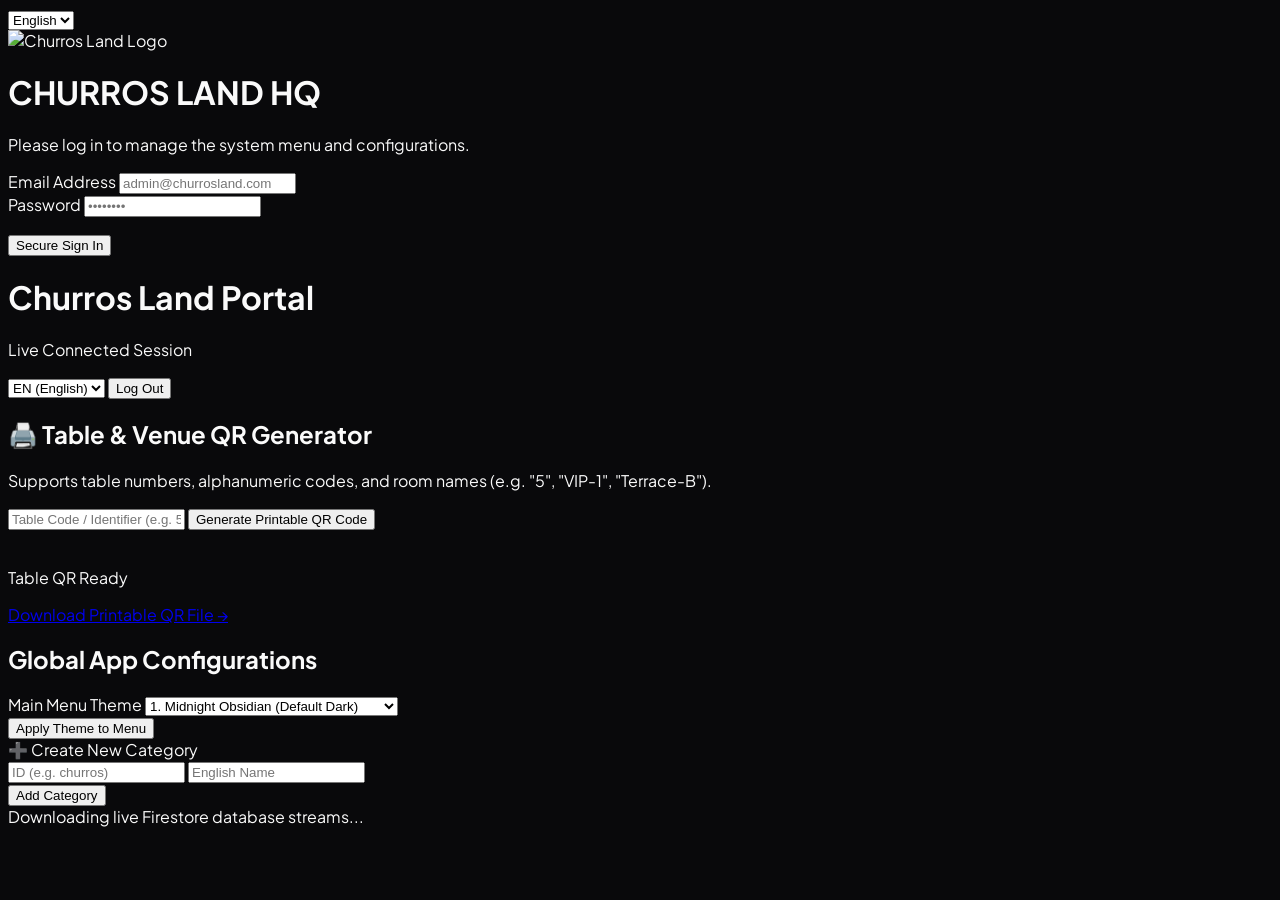
==== commit 3a173f0e: "Refactor admin settings and add category creation Removed WhatsApp number input and related function" ====
--- a/admin.html
+++ b/admin.html
@@ -23,7 +23,6 @@
             <div class="flex justify-end mb-2">
                 <select id="login-lang-select" onchange="switchAdminLanguage(this.value)" class="bg-zinc-950 border border-zinc-800 text-xs font-bold text-yellow-400 rounded-lg px-2 py-1 outline-none cursor-pointer">
                     <option value="en">English</option>
-                    <option value="ku">کوردی</option>
                     <option value="ar">العربية</option>
                 </select>
             </div>
@@ -65,7 +64,6 @@
                 <div class="flex items-center gap-3">
                     <select id="dash-lang-select" onchange="switchAdminLanguage(this.value)" class="bg-zinc-900 border border-zinc-800 text-xs font-bold text-yellow-400 rounded-xl px-3 py-2 outline-none cursor-pointer">
                         <option value="en">EN (English)</option>
-                        <option value="ku">KU (کوردی)</option>
                         <option value="ar">AR (العربية)</option>
                     </select>
                     <button onclick="handleLogout()" id="lbl-logout-btn" class="bg-zinc-900 hover:bg-zinc-800 border border-zinc-800 text-zinc-400 hover:text-zinc-200 text-xs font-bold px-4 py-2 rounded-2xl transition cursor-pointer">
@@ -96,14 +94,6 @@
             <section class="bg-zinc-950 border border-zinc-900 p-6 rounded-3xl mb-8 space-y-4">
                 <h2 class="text-sm font-black uppercase text-yellow-400 tracking-wider" id="lbl-cfg-head">Global App Configurations</h2>
                 <div class="grid grid-cols-1 md:grid-cols-2 gap-4">
-                    <div class="bg-zinc-900 border border-zinc-800 p-4 rounded-2xl flex flex-col justify-between gap-3">
-                        <div>
-                            <label class="block text-[10px] uppercase font-bold tracking-wider text-zinc-400 mb-1" id="lbl-wa-num">WhatsApp Target Phone</label>
-                            <input type="text" id="wa-input" class="bg-zinc-950 border border-zinc-800 rounded-xl px-3 py-2 text-xs font-bold text-white outline-none w-full" placeholder="964750...">
-                        </div>
-                        <button onclick="updateWhatsAppNumber()" id="lbl-save-wa-btn" class="bg-yellow-400 hover:bg-yellow-500 text-black font-extrabold text-xs px-4 py-2 rounded-xl transition cursor-pointer w-full">Save Phone Number</button>
-                    </div>
-
                     <div class="bg-zinc-900 border border-zinc-800 p-4 rounded-2xl flex flex-col justify-between gap-3">
                         <div>
                             <label class="block text-[10px] uppercase font-bold tracking-wider text-zinc-400 mb-1" id="lbl-theme-head">Main Menu Theme</label>
@@ -122,6 +112,17 @@
                         </div>
                         <button onclick="updateThemeChoice()" id="lbl-save-theme-btn" class="bg-yellow-400 hover:bg-yellow-500 text-black font-extrabold text-xs px-4 py-2 rounded-xl transition cursor-pointer w-full">Apply Theme to Menu</button>
                     </div>
+
+                    <div class="bg-zinc-900 border border-zinc-800 p-4 rounded-2xl flex flex-col justify-between gap-3">
+                        <div>
+                            <label class="block text-[10px] uppercase font-bold tracking-wider text-zinc-400 mb-1" id="lbl-new-cat-head">➕ Create New Category</label>
+                            <div class="grid grid-cols-2 gap-2 mt-1">
+                                <input type="text" id="new-cat-id" placeholder="ID (e.g. churros)" class="bg-zinc-950 border border-zinc-800 rounded-xl px-3 py-2 text-xs font-bold text-white outline-none">
+                                <input type="text" id="new-cat-en" placeholder="English Name" class="bg-zinc-950 border border-zinc-800 rounded-xl px-3 py-2 text-xs font-bold text-white outline-none">
+                            </div>
+                        </div>
+                        <button onclick="createNewCategory()" id="lbl-create-cat-btn" class="bg-yellow-400 hover:bg-yellow-500 text-black font-extrabold text-xs px-4 py-2 rounded-xl transition cursor-pointer w-full">Add Category</button>
+                    </div>
                 </div>
             </section>
 
@@ -137,7 +138,7 @@
     <!-- Firebase Engine Modules -->
     <script type="module">
         import { initializeApp } from "https://www.gstatic.com/firebasejs/10.7.1/firebase-app.js";
-        import { getFirestore, collection, getDocs, doc, getDoc, updateDoc, setDoc } from "https://www.gstatic.com/firebasejs/10.7.1/firebase-firestore.js";
+        import { getFirestore, collection, getDocs, doc, getDoc, updateDoc, setDoc, deleteDoc } from "https://www.gstatic.com/firebasejs/10.7.1/firebase-firestore.js";
         import { getStorage, ref, uploadBytes, getDownloadURL } from "https://www.gstatic.com/firebasejs/10.7.1/firebase-storage.js";
         import { getAuth, signInWithEmailAndPassword, signOut, onAuthStateChanged } from "https://www.gstatic.com/firebasejs/10.7.1/firebase-auth.js";
 
@@ -168,6 +169,7 @@
         window.firestoreGetDoc = getDoc;
         window.firestoreUpdateDoc = updateDoc;
         window.firestoreSetDoc = setDoc;
+        window.firestoreDeleteDoc = deleteDoc;
 
         onAuthStateChanged(auth, (user) => {
             const overlay = document.getElementById("login-overlay");
@@ -232,20 +234,19 @@
                 qrTitleReady: "Table QR Ready",
                 qrDlBtn: "Download Printable QR File →",
                 cfgHead: "Global App Configurations",
-                waNumLbl: "WhatsApp Target Phone",
-                saveWaBtn: "Save Phone Number",
                 themeHeadLbl: "Main Menu Theme",
                 saveThemeBtn: "Apply Theme to Menu",
+                newCatHead: "➕ Create New Category",
+                createCatBtn: "Add Category",
+                deleteCatBtn: "🗑️ Delete Category",
                 loadingStreams: "Downloading live Firestore database streams...",
                 sortOrderLbl: "Sort Order",
                 addItemBtn: "+ Add Item",
                 addNewItemHead: "Add New Item to",
                 enNamePlace: "English Name",
-                kuNamePlace: "Kurdish Name",
                 arNamePlace: "Arabic Name",
                 pricePlace: "Price (IQD)",
                 enDescPlace: "English Description",
-                kuDescPlace: "Kurdish Description",
                 arDescPlace: "Arabic Description",
                 tagsPlace: "Tags comma separated (e.g. Vegan, Nuts)",
                 cancelBtn: "Cancel",
@@ -262,62 +263,10 @@
                 deleteBtn: "Delete",
                 deleteConfirm: "Permanently delete",
                 alertValidPrice: "English Name and valid Price required.",
-                alertWaSaved: "WhatsApp Target saved!",
                 alertThemeSaved: "Theme updated!",
-                alertQrEnterTable: "Please enter a table number or code."
-            },
-            ku: {
-                dir: "rtl",
-                loginTitle: "داشبۆردی چۆرۆس لاند",
-                loginSub: "تکایە بچۆ ژوورەوە بۆ بەڕێوەبردنی مێنیو و ڕێکخستنەکان.",
-                emailLbl: "ئیمەیڵ",
-                passLbl: "وشەی تێپەڕ",
-                loginBtn: "چوونە ژوورەوە",
-                verifyingToken: "پشکنینی زانیارییەکان...",
-                loginError: "ڕێگەنەدرا: ئیمەیڵ یان وشەی تێپەڕ هەڵەیە.",
-                dashTitle: "پۆڕتاڵی چۆرۆس لاند",
-                dashStatus: "پەیوەندی ڕاستەوخۆ چالاکە",
-                logoutBtn: "چوونەدەرەوە",
-                qrHead: "🖨️ دروستکەری QR بۆ مێزەکان",
-                qrDesc: "پشتیوانی ژمارەی مێز، کۆد و ناوی شوێنەکان دەکات (بۆ نموونە: '5', 'VIP-1', 'تەراس').",
-                qrInputPlace: "ژمارە یان کۆدی مێز (بۆ نموونە 5 یان VIP-1)",
-                qrGenBtn: "دروستکردنی کۆدی QR",
-                qrTitleReady: "کۆدی QR ئامادەیە",
-                qrDlBtn: "داگرتنی پەڕگەی QR بۆ چاپ →",
-                cfgHead: "ڕێکخستنە گشتییەکان",
-                waNumLbl: "ژمارەی واتسئەپی وەرگرتنی داواکاری",
-                saveWaBtn: "پاشەکەوتکردنی ژمارە",
-                themeHeadLbl: "ڕووکاری مێنیوی سەرەکی",
-                saveThemeBtn: "جێبەجێکردنی ڕووکار",
-                loadingStreams: "داگرتنی زانیارییەکان لە بنکەی دراوە...",
-                sortOrderLbl: "ڕیزبەندی",
-                addItemBtn: "+ زیادرکردنی بابەت",
-                addNewItemHead: "زیادکردنی بابەتی نوێ بۆ",
-                enNamePlace: "ناوی ئینگلیزی",
-                kuNamePlace: "ناوی کوردی",
-                arNamePlace: "ناوی عەرەبی",
-                pricePlace: "نرخ (IQD)",
-                enDescPlace: "پێناسی ئینگلیزی",
-                kuDescPlace: "پێناسی کوردی",
-                arDescPlace: "پێناسی عەرەبی",
-                tagsPlace: "تاگەکان بە کۆما جیابکەرەوە (بۆ نموونە: تایبەت، بەتام)",
-                cancelBtn: "پەشیمانبوونەوە",
-                saveItemBtn: "پاشەکەوتکردنی بابەت",
-                thItemName: "ناوی بابەت",
-                thPrice: "نرخ (IQD)",
-                thControls: "بەڕێوەبردنی بەردەستبوون و شاردنەوە",
-                thActions: "کردارەکان",
-                badgeHidden: "👁️ شاراوەیە",
-                inStock: "بەردەستە",
-                soldOut: "تەواوبوو",
-                hide: "شاردنەوە",
-                unhide: "دەرخستنەوە",
-                deleteBtn: "سڕینەوە",
-                deleteConfirm: "ئایا دڵنیایت لە سڕینەوەی",
-                alertValidPrice: "ناوی ئینگلیزی و نرخی دروست پێویستە.",
-                alertWaSaved: "ژمارەی واتسئەپ پاشەکەوت کرا!",
-                alertThemeSaved: "ڕووکار نوێکرایەوە!",
-                alertQrEnterTable: "تکایە ژمارە یان کۆدی مێز بنووسە."
+                alertQrEnterTable: "Please enter a table number or code.",
+                alertCatFields: "Please enter both category ID and English name.",
+                alertCatCreated: "Category created successfully!"
             },
             ar: {
                 dir: "rtl",
@@ -338,20 +287,19 @@
                 qrTitleReady: "رمز QR جاهز",
                 qrDlBtn: "تحميل ملف QR للطباعة ←",
                 cfgHead: "الإعدادات العامة للبرنامج",
-                waNumLbl: "رقم الواتساب لاستلام الطلبات",
-                saveWaBtn: "حفظ رقم الهاتف",
                 themeHeadLbl: "مظهر القائمة الرئيسية",
                 saveThemeBtn: "تطبيق المظهر على القائمة",
+                newCatHead: "➕ إضافة تصنيف جديد",
+                createCatBtn: "إضافة التصنيف",
+                deleteCatBtn: "🗑️ حذف التصنيف",
                 loadingStreams: "جاري تحميل البيانات الحية...",
                 sortOrderLbl: "الترتيب",
                 addItemBtn: "+ إضافة صنف",
                 addNewItemHead: "إضافة صنف جديد إلى",
                 enNamePlace: "الاسم بالإنجليزية",
-                kuNamePlace: "الاسم بالكردية",
                 arNamePlace: "الاسم بالعربية",
                 pricePlace: "السعر (د.ع)",
                 enDescPlace: "الوصف بالإنجليزية",
-                kuDescPlace: "الوصف بالكردية",
                 arDescPlace: "الوصف بالعربية",
                 tagsPlace: "العلامات مفصولة بفواصل (مثال: نباتي، مكسرات)",
                 cancelBtn: "إلغاء",
@@ -368,9 +316,10 @@
                 deleteBtn: "حذف",
                 deleteConfirm: "هل أنت تأكد من حذف",
                 alertValidPrice: "الاسم بالإنجليزية والسعر مطلوبان.",
-                alertWaSaved: "تم حفظ رقم الواتساب!",
                 alertThemeSaved: "تم تحديث المظهر!",
-                alertQrEnterTable: "يرجى أدخال رقم أو رمز الطاولة."
+                alertQrEnterTable: "يرجى أدخال رقم أو رمز الطاولة.",
+                alertCatFields: "يرجى إدخال معرف التصنيف والاسم بالإنجليزية.",
+                alertCatCreated: "تم إنشاء التصنيف بنجاح!"
             }
         };
 
@@ -402,10 +351,10 @@
             document.getElementById("qr-download-btn").textContent = pack.qrDlBtn;
 
             document.getElementById("lbl-cfg-head").textContent = pack.cfgHead;
-            document.getElementById("lbl-wa-num").textContent = pack.waNumLbl;
-            document.getElementById("lbl-save-wa-btn").textContent = pack.saveWaBtn;
             document.getElementById("lbl-theme-head").textContent = pack.themeHeadLbl;
             document.getElementById("lbl-save-theme-btn").textContent = pack.saveThemeBtn;
+            document.getElementById("lbl-new-cat-head").textContent = pack.newCatHead;
+            document.getElementById("lbl-create-cat-btn").textContent = pack.createCatBtn;
             document.getElementById("loading-fallback").textContent = pack.loadingStreams;
 
             if (localDashboardCategories.length > 0) {
@@ -419,7 +368,6 @@
                 const configSnap = await window.firestoreGetDoc(configDocRef);
                 if (configSnap.exists()) {
                     const data = configSnap.data();
-                    document.getElementById("wa-input").value = data.whatsapp_phone || "";
                     document.getElementById("theme-input").value = data.theme || "default";
                 }
 
@@ -450,7 +398,7 @@
                 const catBox = document.createElement("section");
                 catBox.className = "bg-zinc-950 border border-zinc-900 rounded-3xl p-6 shadow-xl mb-6";
 
-                const categoryDisplayName = currentAdminLang === 'ku' ? (category.name_ku || category.name_en) : (currentAdminLang === 'ar' ? (category.name_ar || category.name_en) : category.name_en);
+                const categoryDisplayName = currentAdminLang === 'ar' ? (category.name_ar || category.name_en) : category.name_en;
 
                 let headerBlock = `
                     <div class="flex flex-col sm:flex-row items-start sm:items-center justify-between border-b border-zinc-900 pb-4 mb-4 gap-4">
@@ -458,7 +406,7 @@
                             ${category.image ? `<img src="${category.image}" class="w-10 h-10 rounded-xl object-cover border border-zinc-800">` : ""}
                             <div>
                                 <h2 class="text-base font-black text-white">${categoryDisplayName} <span class="text-zinc-600 text-xs font-normal">(${category.docId})</span></h2>
-                                <p class="text-xs text-zinc-500">${category.name_en} • ${category.name_ar || ''} • ${category.name_ku || ''}</p>
+                                <p class="text-xs text-zinc-500">${category.name_en} • ${category.name_ar || ''}</p>
                             </div>
                         </div>
                         <div class="flex items-center gap-2">
@@ -467,21 +415,22 @@
                             <button onclick="toggleNewItemForm('${category.docId}')" class="bg-zinc-900 hover:bg-zinc-800 text-yellow-400 font-bold text-xs px-3 py-1.5 rounded-xl border border-zinc-800 transition cursor-pointer">
                                 ${pack.addItemBtn}
                             </button>
+                            <button onclick="deleteCategoryDoc('${category.docId}', '${category.name_en.replace(/'/g, "\\'")}')" class="bg-red-950/40 hover:bg-red-900/40 text-red-400 font-bold text-xs px-3 py-1.5 rounded-xl border border-red-900/60 transition cursor-pointer">
+                                ${pack.deleteCatBtn}
+                            </button>
                         </div>
                     </div>`;
 
                 let newItemFormBlock = `
                     <div id="form-new-${category.docId}" class="hidden bg-zinc-900/40 border border-zinc-900 rounded-2xl p-4 mb-4 space-y-3">
                         <p class="text-[11px] uppercase font-bold tracking-wider text-yellow-400/80">${pack.addNewItemHead} ${categoryDisplayName}</p>
-                        <div class="grid grid-cols-1 sm:grid-cols-4 gap-2">
+                        <div class="grid grid-cols-1 sm:grid-cols-3 gap-2">
                             <input type="text" id="add-en-${category.docId}" placeholder="${pack.enNamePlace}" class="bg-zinc-950 border border-zinc-800 rounded-lg px-3 py-1.5 text-xs text-white outline-none">
-                            <input type="text" id="add-ku-${category.docId}" placeholder="${pack.kuNamePlace}" class="bg-zinc-950 border border-zinc-800 rounded-lg px-3 py-1.5 text-xs text-white outline-none text-right">
                             <input type="text" id="add-ar-${category.docId}" placeholder="${pack.arNamePlace}" class="bg-zinc-950 border border-zinc-800 rounded-lg px-3 py-1.5 text-xs text-white outline-none text-right">
                             <input type="number" id="add-price-${category.docId}" placeholder="${pack.pricePlace}" class="bg-zinc-950 border border-zinc-800 rounded-lg px-3 py-1.5 text-xs text-yellow-400 font-bold outline-none">
                         </div>
-                        <div class="grid grid-cols-1 sm:grid-cols-3 gap-2">
+                        <div class="grid grid-cols-1 sm:grid-cols-2 gap-2">
                             <input type="text" id="add-desc-en-${category.docId}" placeholder="${pack.enDescPlace}" class="bg-zinc-950 border border-zinc-800 rounded-lg px-3 py-1.5 text-xs text-white outline-none">
-                            <input type="text" id="add-desc-ku-${category.docId}" placeholder="${pack.kuDescPlace}" class="bg-zinc-950 border border-zinc-800 rounded-lg px-3 py-1.5 text-xs text-white outline-none text-right">
                             <input type="text" id="add-desc-ar-${category.docId}" placeholder="${pack.arDescPlace}" class="bg-zinc-950 border border-zinc-800 rounded-lg px-3 py-1.5 text-xs text-white outline-none text-right">
                         </div>
                         <input type="text" id="add-tags-${category.docId}" placeholder="${pack.tagsPlace}" class="bg-zinc-950 border border-zinc-800 rounded-lg px-3 py-1.5 text-xs text-white outline-none w-full">
@@ -507,8 +456,8 @@
                         const isSoldOut = item.outOfStock === true;
                         const isHidden = item.hidden === true;
 
-                        const itemPrimaryName = currentAdminLang === 'ku' ? (item.name_ku || item.name_en) : (currentAdminLang === 'ar' ? (item.name_ar || item.name_en) : item.name_en);
-                        const itemDesc = currentAdminLang === 'ku' ? (item.desc_ku || item.desc_en) : (currentAdminLang === 'ar' ? (item.desc_ar || item.desc_en) : item.desc_en);
+                        const itemPrimaryName = currentAdminLang === 'ar' ? (item.name_ar || item.name_en) : item.name_en;
+                        const itemDesc = currentAdminLang === 'ar' ? (item.desc_ar || item.desc_en) : item.desc_en;
 
                         itemsTableBlock += `
                             <tr class="border-b border-zinc-900/50 hover:bg-zinc-900/20 ${isHidden ? 'opacity-40' : ''}">
@@ -554,16 +503,47 @@
             document.getElementById(`form-new-${docId}`).classList.toggle("hidden");
         }
 
+        async function createNewCategory() {
+            const pack = adminLangPack[currentAdminLang];
+            const catId = document.getElementById("new-cat-id").value.trim().toLowerCase().replace(/\s+/g, '-');
+            const nameEn = document.getElementById("new-cat-en").value.trim();
+
+            if (!catId || !nameEn) return alert(pack.alertCatFields);
+
+            const newCategoryData = {
+                id: catId,
+                name_en: nameEn,
+                name_ar: nameEn,
+                order: localDashboardCategories.length + 1,
+                items: []
+            };
+
+            const docRef = window.firestoreDoc(window.firebaseDB, "categories", catId);
+            await window.firestoreSetDoc(docRef, newCategoryData);
+            
+            document.getElementById("new-cat-id").value = "";
+            document.getElementById("new-cat-en").value = "";
+            alert(pack.alertCatCreated);
+            loadAdminDashboardData();
+        }
+
+        async function deleteCategoryDoc(docId, catName) {
+            const pack = adminLangPack[currentAdminLang];
+            if (confirm(`${pack.deleteConfirm} category "${catName}" (${docId}) and all its items?`)) {
+                const docRef = window.firestoreDoc(window.firebaseDB, "categories", docId);
+                await window.firestoreDeleteDoc(docRef);
+                loadAdminDashboardData();
+            }
+        }
+
         async function submitNewItem(catIndex, docId) {
             const pack = adminLangPack[currentAdminLang];
             const targetCat = localDashboardCategories[catIndex];
             const nameEn = document.getElementById(`add-en-${docId}`).value.trim();
-            const nameKu = document.getElementById(`add-ku-${docId}`).value.trim();
             const nameAr = document.getElementById(`add-ar-${docId}`).value.trim();
             const priceVal = parseFloat(document.getElementById(`add-price-${docId}`).value);
             
             const descEn = document.getElementById(`add-desc-en-${docId}`).value.trim();
-            const descKu = document.getElementById(`add-desc-ku-${docId}`).value.trim();
             const descAr = document.getElementById(`add-desc-ar-${docId}`).value.trim();
             const tagsRaw = document.getElementById(`add-tags-${docId}`).value.trim();
 
@@ -572,9 +552,9 @@
             const tagsArray = tagsRaw ? tagsRaw.split(",").map(t => t.trim()) : [];
 
             const newItem = {
-                name_en: nameEn, name_ku: nameKu || nameEn, name_ar: nameAr || nameEn,
+                name_en: nameEn, name_ar: nameAr || nameEn,
                 price: priceVal, 
-                desc_en: descEn, desc_ku: descKu || descEn, desc_ar: descAr || descEn,
+                desc_en: descEn, desc_ar: descAr || descEn,
                 tags: tagsArray, outOfStock: false, hidden: false
             };
 
@@ -624,14 +604,6 @@
             }
         }
 
-        async function updateWhatsAppNumber() {
-            const pack = adminLangPack[currentAdminLang];
-            const val = document.getElementById("wa-input").value.trim();
-            const configDocRef = window.firestoreDoc(window.firebaseDB, "settings", "config");
-            await window.firestoreSetDoc(configDocRef, { whatsapp_phone: val }, { merge: true });
-            alert(pack.alertWaSaved);
-        }
-
         async function updateThemeChoice() {
             const pack = adminLangPack[currentAdminLang];
             const selectedTheme = document.getElementById("theme-input").value;
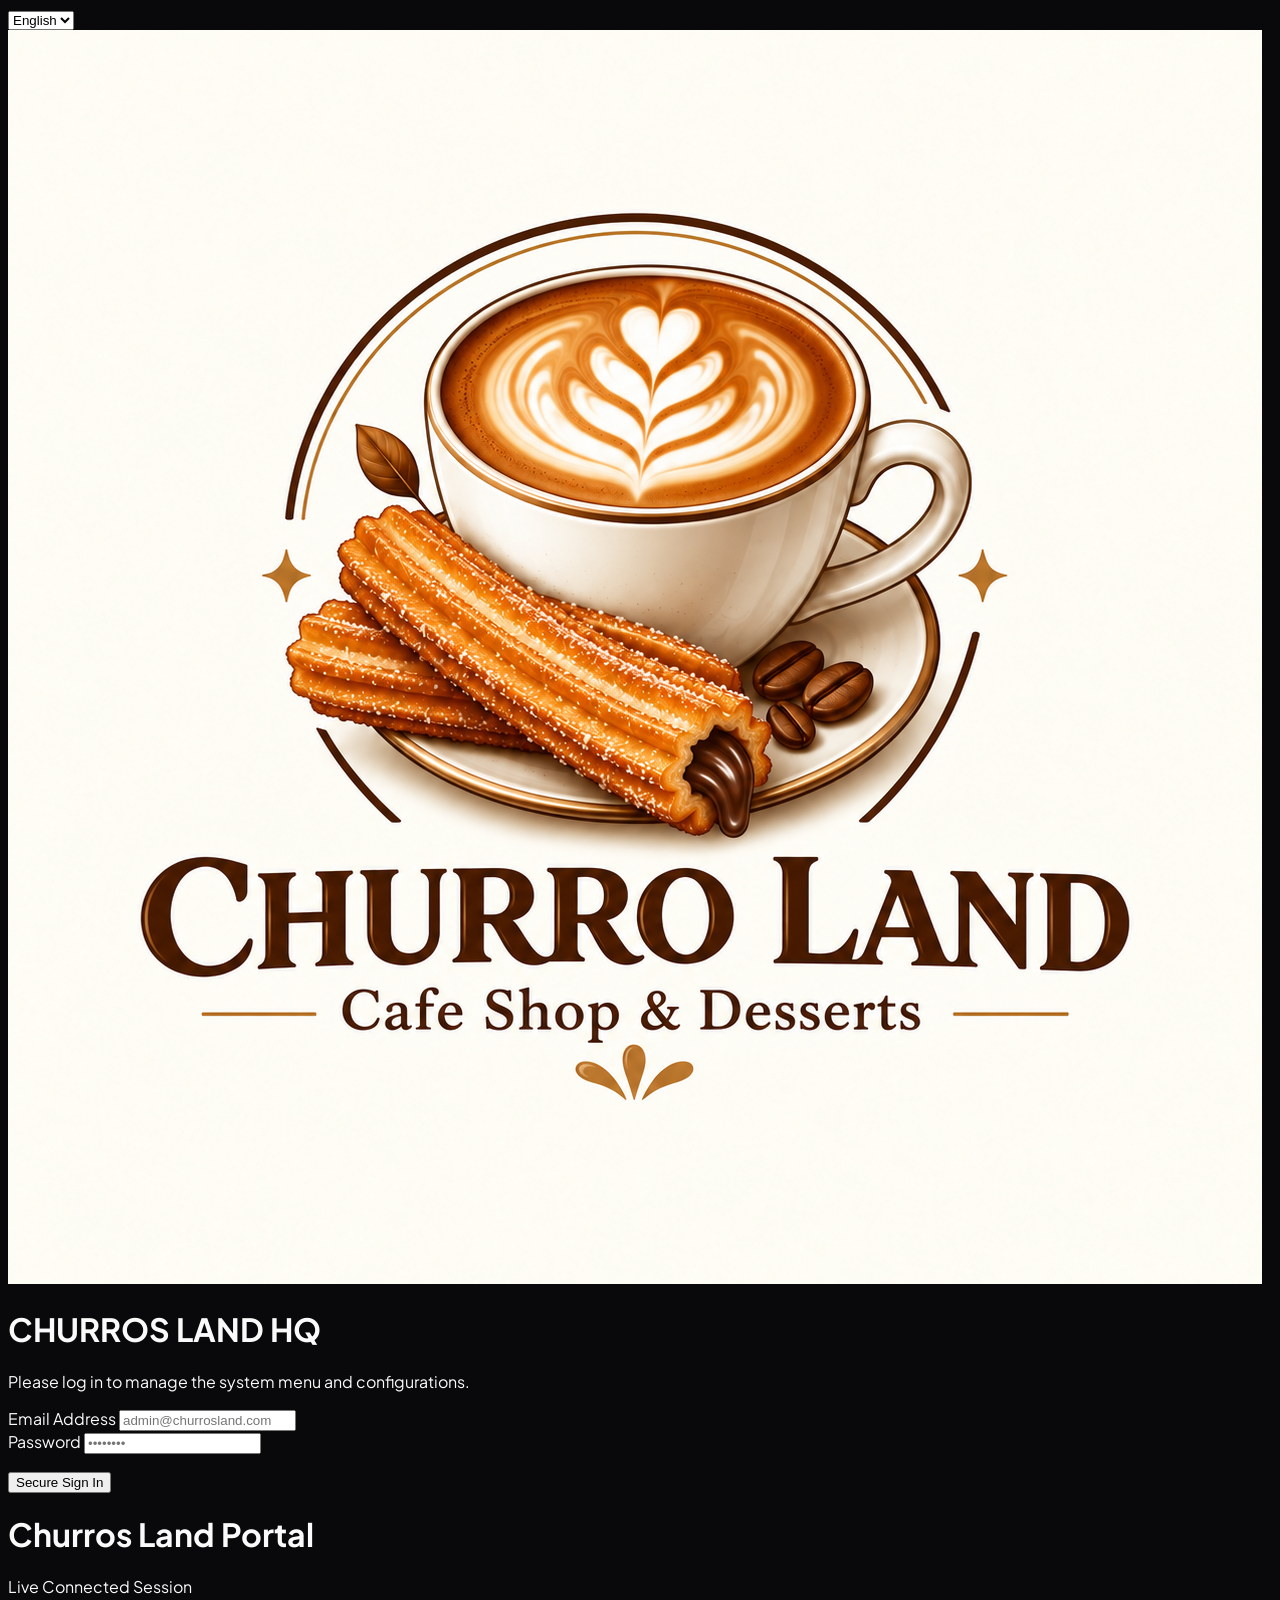
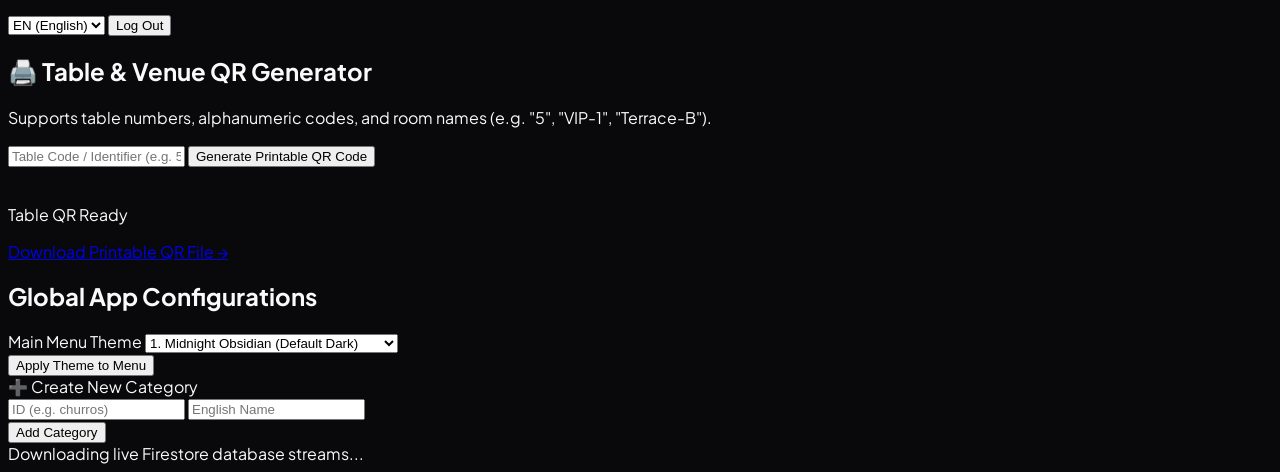
==== commit 4ed3ea63: "Update Firebase config in admin.html Updated Firebase configuration details in admin.html." ====
--- a/admin.html
+++ b/admin.html
@@ -135,7 +135,7 @@
         </div>
     </div>
 
-    <!-- Firebase Engine Modules -->
+    <!-- Firebase Engine Modules (Updated with new config) -->
     <script type="module">
         import { initializeApp } from "https://www.gstatic.com/firebasejs/10.7.1/firebase-app.js";
         import { getFirestore, collection, getDocs, doc, getDoc, updateDoc, setDoc, deleteDoc } from "https://www.gstatic.com/firebasejs/10.7.1/firebase-firestore.js";
@@ -143,13 +143,13 @@
         import { getAuth, signInWithEmailAndPassword, signOut, onAuthStateChanged } from "https://www.gstatic.com/firebasejs/10.7.1/firebase-auth.js";
 
         const firebaseConfig = {
-            apiKey: "AIzaSyDpMpNyWRP3u6h4N4o2QPpWJ4cbvHtSrvM",
-            authDomain: "maccannoli-83c54.firebaseapp.com",
-            projectId: "maccannoli-83c54",
-            storageBucket: "maccannoli-83c54.firebasestorage.app",
-            messagingSenderId: "199923494866",
-            appId: "1:199923494866:web:69bd2235d45fccce03220b",
-            measurementId: "G-EEMGQ3718G"
+            apiKey: "AIzaSyBGlnGFQpGmiimZJMVMZWBf9bjX0tUSYcQ",
+            authDomain: "churros-land.firebaseapp.com",
+            projectId: "churros-land",
+            storageBucket: "churros-land.firebasestorage.app",
+            messagingSenderId: "733728724262",
+            appId: "1:733728724262:web:7516bdca4a434cce1e9de7",
+            measurementId: "G-RY7TB35T4Q"
         };
 
         const app = initializeApp(firebaseConfig);
